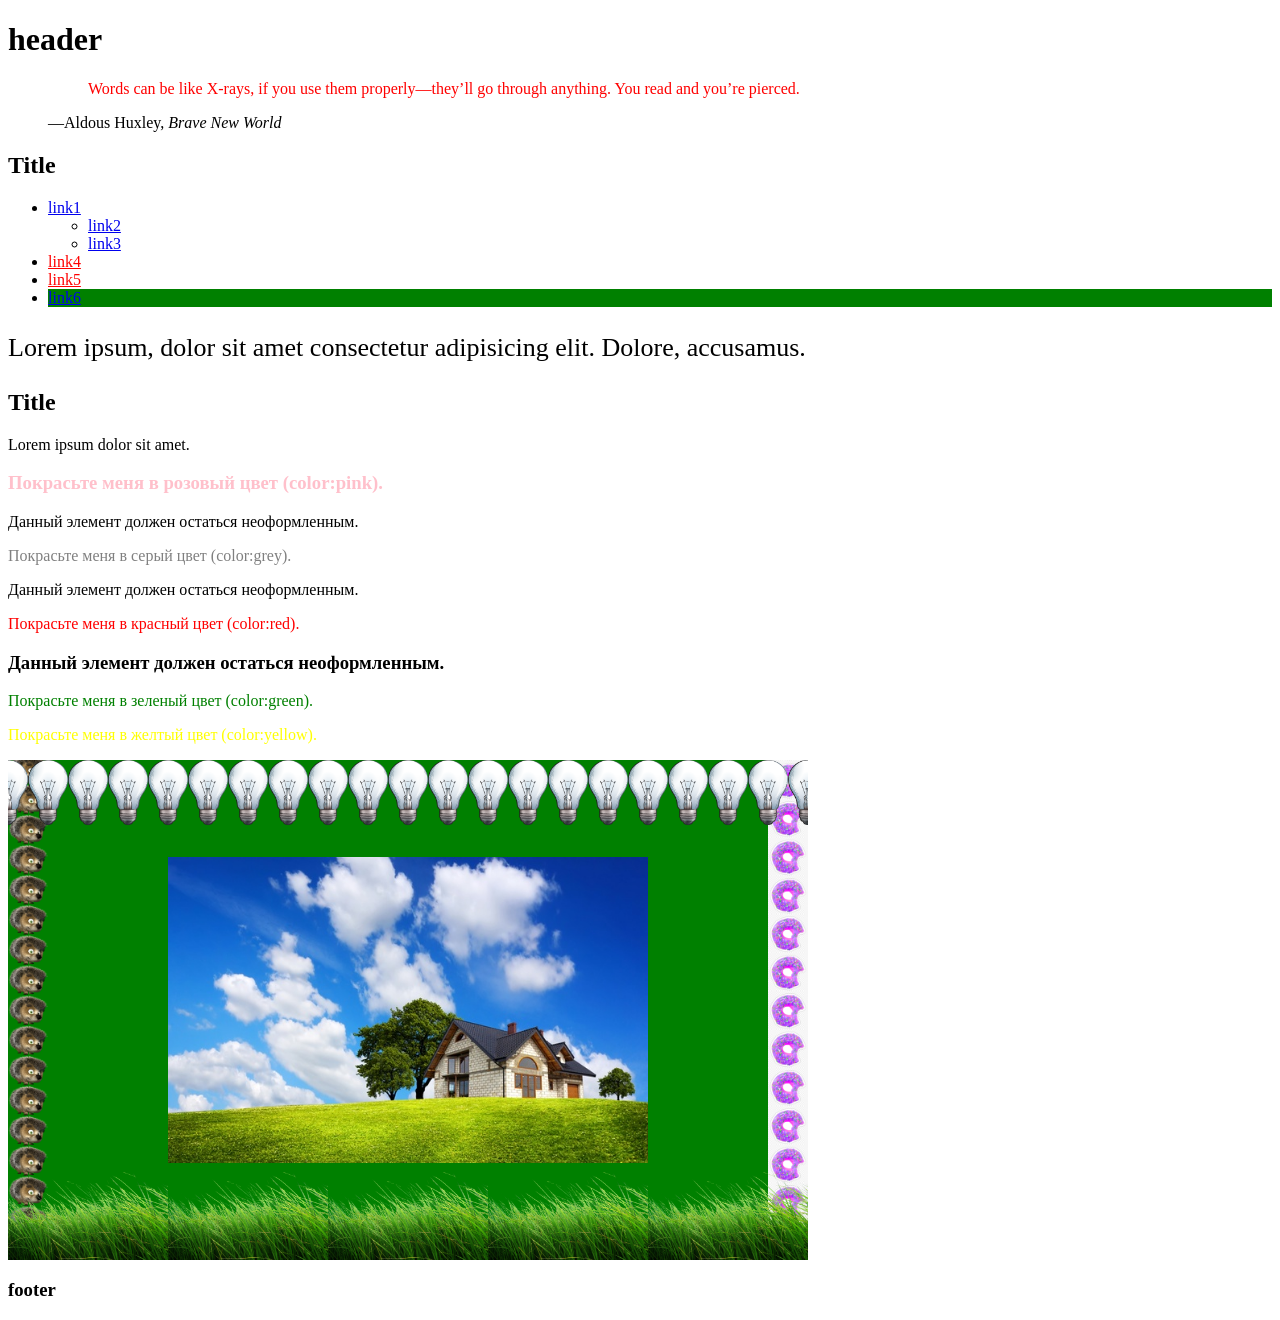
==== markup/index.html @ be4d49df "hw02" ====
<!doctype html>
<html lang="en">
<head>
    <meta charset="UTF-8">
    <meta name="viewport"
          content="width=device-width, initial-scale=1.0">
    <meta http-equiv="X-UA-Compatible" content="ie=edge">
    <link rel="stylesheet" href="css/main.css">
    <title>Homework 02</title>
    <style>
        blockquote {
            color: blue;
        }
    </style>
</head>
<body>
<header>
    <h1>header</h1>
</header>

<main>
    <figure>
        <blockquote cite="https://www.huxley.net/bnw/four.html" style="color: red;">
            <p>Words can be like X-rays, if you use them properly—they’ll go through anything. You read and you’re
                pierced.</p>
        </blockquote>
        <figcaption>—Aldous Huxley, <cite>Brave New World</cite></figcaption>
    </figure>

    <section>
        <div class="holder">
            <!-- Поменял h1 на h2 валидатор ругался-->
            <h2>Title</h2>
            <ul class="list">
                <li>
                    <a href="#">link1</a>
                    <ul>
                        <li><a href="#">link2</a></li>
                        <li><a href="#">link3</a></li>
                    </ul>
                </li>
                <li><a href="https://www.youtube.com/">link4</a></li>
                <li><a href="https://validator.w3.org/">link5</a></li>
                <li><a href="#">link6</a></li>
            </ul>
            <p>Lorem ipsum, dolor sit amet consectetur adipisicing elit. Dolore, accusamus.</p>
            <!-- Поменял h1 на h2 валидатор ругался-->
            <h2>Title</h2>
            <p>Lorem ipsum dolor sit amet.</p>
        </div>
    </section>

    <section>
        <div class="text-box">
            <h3>Покрасьте меня в розовый цвет (color:pink).</h3>
            <p>Данный элемент должен остаться неоформленным.</p>
            <p id='greycol'>Покрасьте меня в серый цвет (color:grey).</p>
            <div>Данный элемент должен остаться неоформленным.</div>
            <div><p>Покрасьте меня в красный цвет (color:red).</p></div>
            <h3>Данный элемент должен остаться неоформленным.</h3>
            <p>Покрасьте меня в зеленый цвет (color:green).</p>
            <p class='yellow'>Покрасьте меня в желтый цвет (color:yellow).</p>
        </div>
    </section>

    <div class="bg-box"></div>
</main>

<footer>
    <h3>footer</h3>
</footer>
</body>
</html>
---- markup/css/main.css ----
blockquote {
    color: green;
}

.holder .list a[href^="https"] {
    color: red;
}

.holder .list > li:last-child {
    background-color: green;
}

.holder .list + p {
    font-size: 26px;
}

.text-box h3:first-child {
    color: pink;
}

.text-box #greycol {
    color: grey;
}

.text-box div p {
    color: red;
}

.text-box p:nth-child(7) {
    color: green;
}

.text-box .yellow {
    color: yellow;
}

.bg-box {
    width: 800px;
    height: 500px;

    background: url("../images/lamp.png") top/5% repeat-x,
    url("../images/house.jpg") center/60% no-repeat,
    url("../images/grass.png") bottom/20% repeat-x,
    url("../images/hedgehog.png") left/5% repeat-y,
    url("../images/donut.png") right/5% repeat-y, green;
}
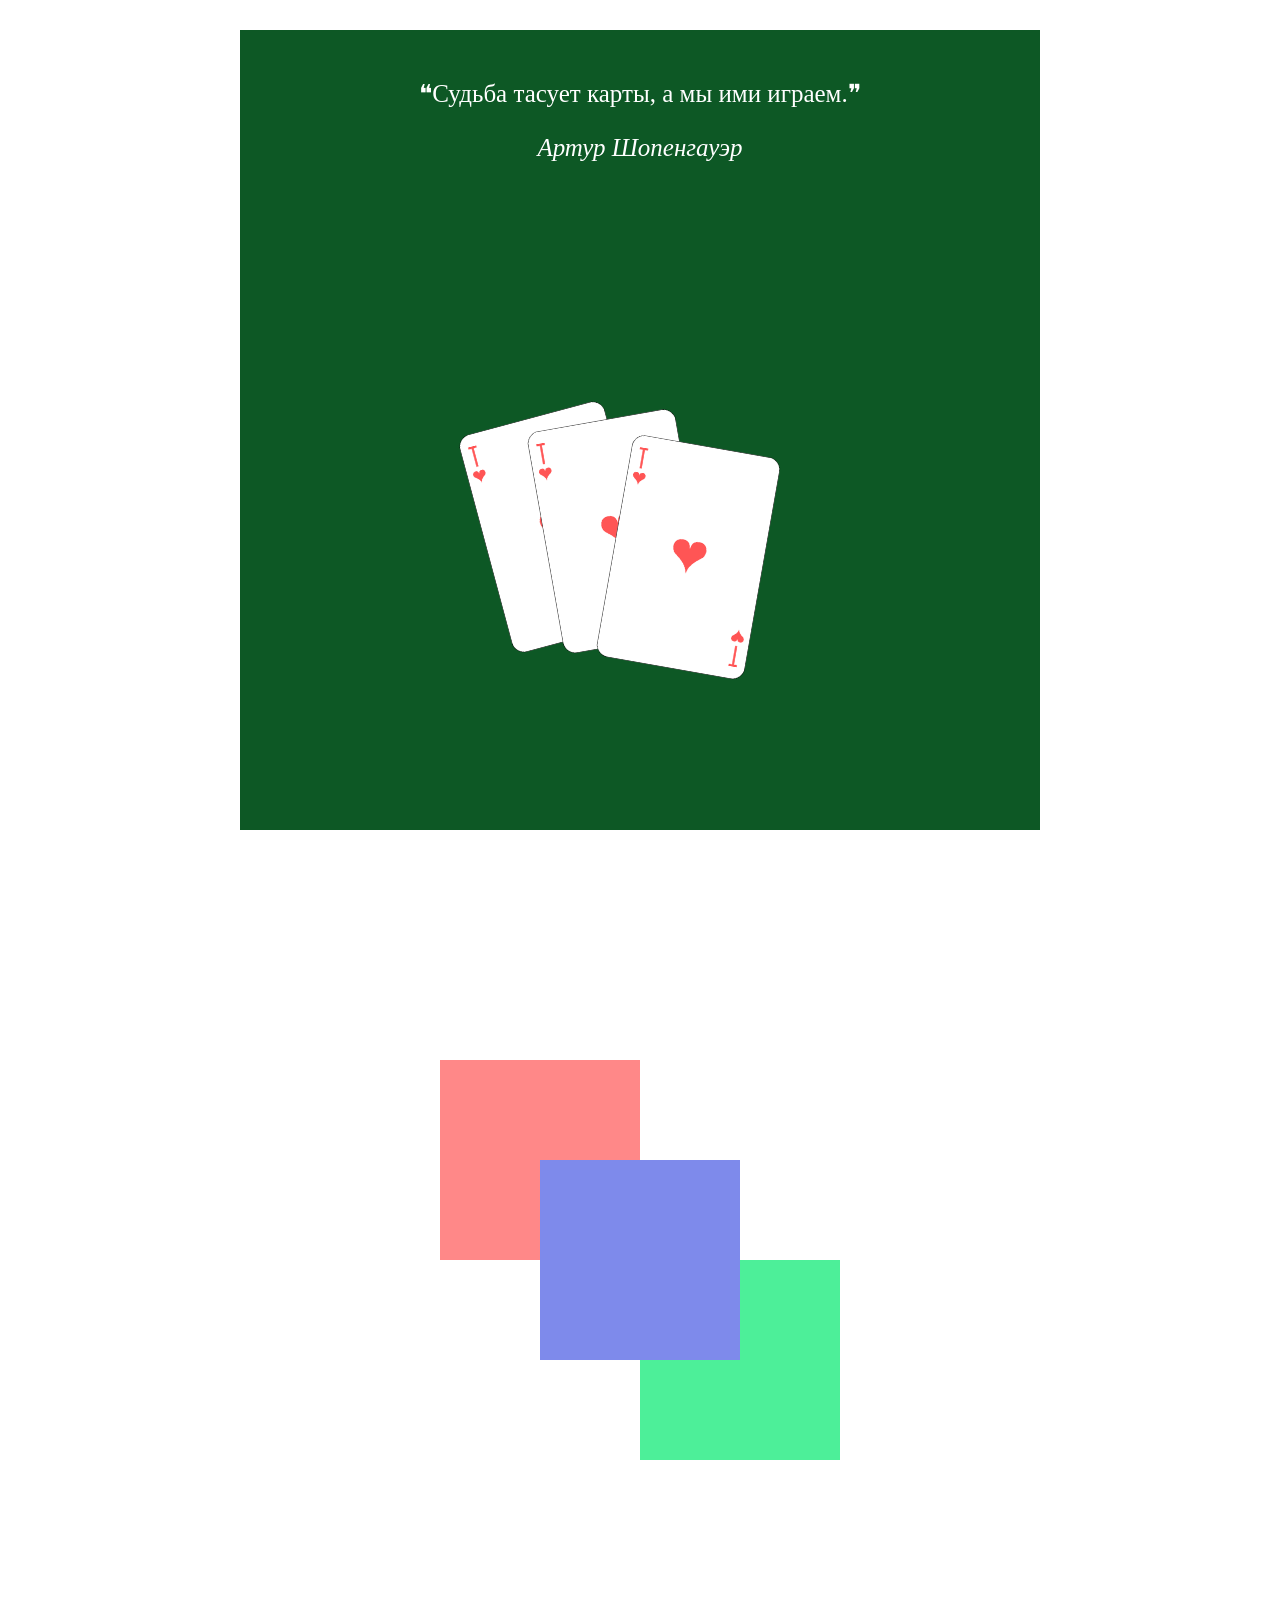
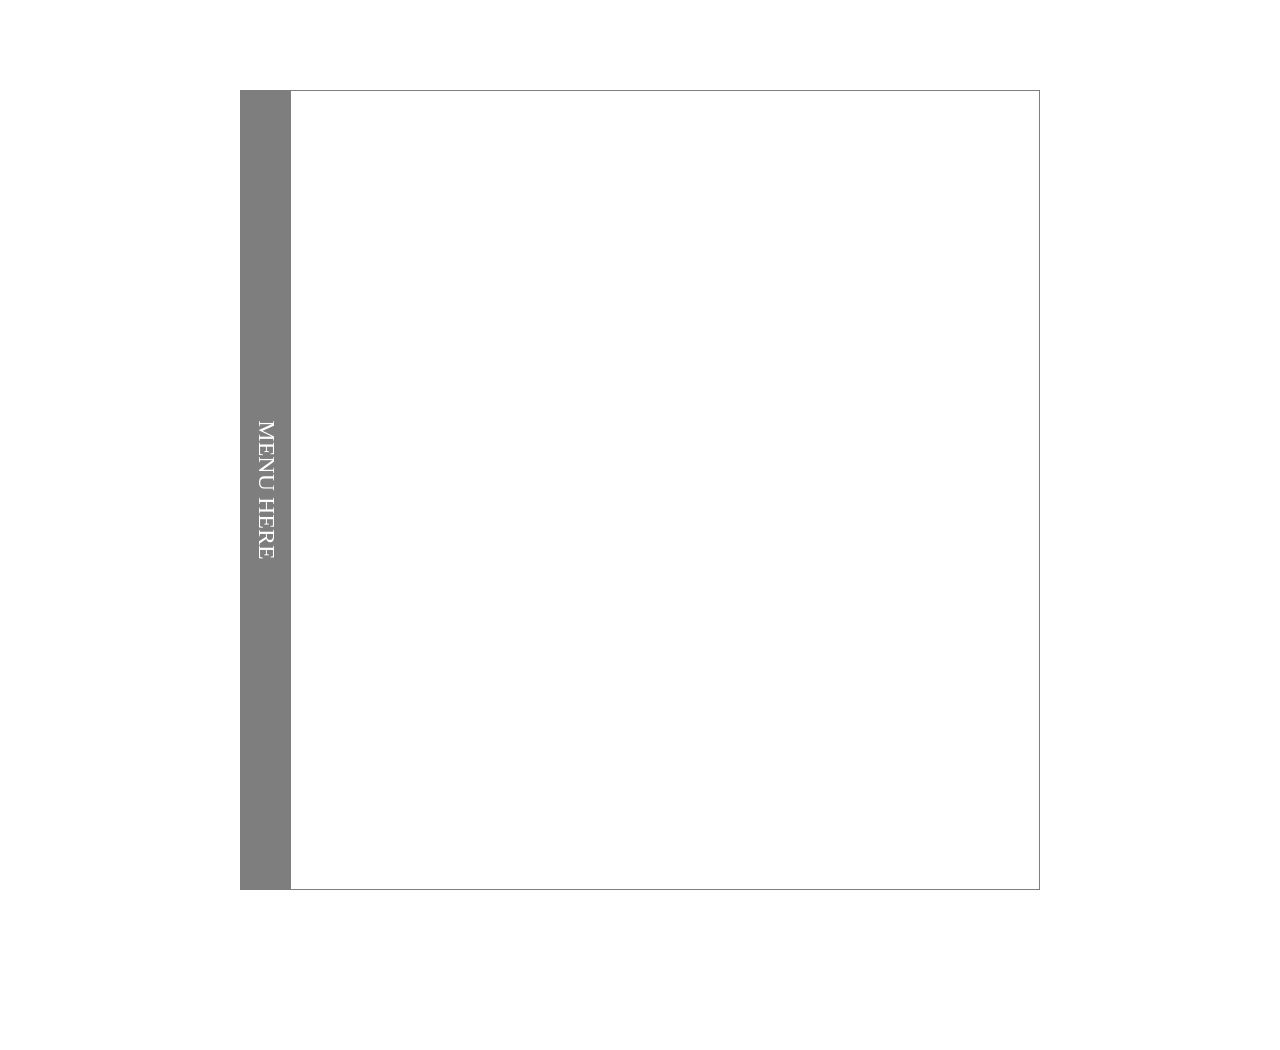
==== commit cfe04352: "hw04" ====
--- a/markup/index.html
+++ b/markup/index.html
@@ -1,73 +1,48 @@
 <!doctype html>
 <html lang="en">
-<head>
-    <meta charset="UTF-8">
-    <meta name="viewport"
-          content="width=device-width, initial-scale=1.0">
-    <meta http-equiv="X-UA-Compatible" content="ie=edge">
-    <link rel="stylesheet" href="css/main.css">
-    <title>Homework 02</title>
-    <style>
-        blockquote {
-            color: blue;
-        }
-    </style>
-</head>
-<body>
-<header>
-    <h1>header</h1>
-</header>
+    <head>
+        <meta charset="UTF-8">
+        <meta name="viewport"
+              content="width=device-width, initial-scale=1.0">
+        <meta http-equiv="X-UA-Compatible" content="ie=edge">
+        <link rel="stylesheet" href="css/main.css">
+        <title>Homework 04</title>
+    </head>
+    <body>
+        <main>
+            <div class="box-1">
+                <blockquote cite="#" class="box-1__quote">
+                    <p>&#10077;Судьба тасует карты, а мы ими играем.&#10078;</p>
+                    <cite>Артур Шопенгауэр</cite>
+                </blockquote>
 
-<main>
-    <figure>
-        <blockquote cite="https://www.huxley.net/bnw/four.html" style="color: red;">
-            <p>Words can be like X-rays, if you use them properly—they’ll go through anything. You read and you’re
-                pierced.</p>
-        </blockquote>
-        <figcaption>—Aldous Huxley, <cite>Brave New World</cite></figcaption>
-    </figure>
+                <div class="box-1__cards">
+                    <img class="box-1__card box-1__card_first" src="images/card.png" alt="card">
+                    <img class="box-1__card box-1__card_second" src="images/card.png" alt="card">
+                    <img class="box-1__card box-1__card_thirst" src="images/card.png" alt="card">
+                </div>
+            </div>
 
-    <section>
-        <div class="holder">
-            <!-- Поменял h1 на h2 валидатор ругался-->
-            <h2>Title</h2>
-            <ul class="list">
-                <li>
-                    <a href="#">link1</a>
-                    <ul>
-                        <li><a href="#">link2</a></li>
-                        <li><a href="#">link3</a></li>
+            <div class="box-2">
+                <div class="box-2__square"></div>
+            </div>
+
+            <div class="box-3">
+                <nav class="box-3__menu">
+                    <ul class="box-3__list">
+                        <li class="box-3__item"><a href="#" class="box-3__link">home</a></li>
+                        <li class="box-3__item"><a href="#" class="box-3__link">contacts</a></li>
+                        <li class="box-3__item"><a href="#" class="box-3__link">our team</a></li>
+                        <li class="box-3__item"><a href="#" class="box-3__link">about</a></li>
+                        <li class="box-3__item"><a href="#" class="box-3__link">news</a></li>
                     </ul>
-                </li>
-                <li><a href="https://www.youtube.com/">link4</a></li>
-                <li><a href="https://validator.w3.org/">link5</a></li>
-                <li><a href="#">link6</a></li>
-            </ul>
-            <p>Lorem ipsum, dolor sit amet consectetur adipisicing elit. Dolore, accusamus.</p>
-            <!-- Поменял h1 на h2 валидатор ругался-->
-            <h2>Title</h2>
-            <p>Lorem ipsum dolor sit amet.</p>
-        </div>
-    </section>
+                    <span class="box-3__label">Menu Here</span>
+                </nav>
+            </div>
 
-    <section>
-        <div class="text-box">
-            <h3>Покрасьте меня в розовый цвет (color:pink).</h3>
-            <p>Данный элемент должен остаться неоформленным.</p>
-            <p id='greycol'>Покрасьте меня в серый цвет (color:grey).</p>
-            <div>Данный элемент должен остаться неоформленным.</div>
-            <div><p>Покрасьте меня в красный цвет (color:red).</p></div>
-            <h3>Данный элемент должен остаться неоформленным.</h3>
-            <p>Покрасьте меня в зеленый цвет (color:green).</p>
-            <p class='yellow'>Покрасьте меня в желтый цвет (color:yellow).</p>
-        </div>
-    </section>
-
-    <div class="bg-box"></div>
-</main>
-
-<footer>
-    <h3>footer</h3>
-</footer>
-</body>
+            <div class="box-4">
+                <div class="box-4__square"></div>
+            </div>
+        </main>
+    </body>
 </html>
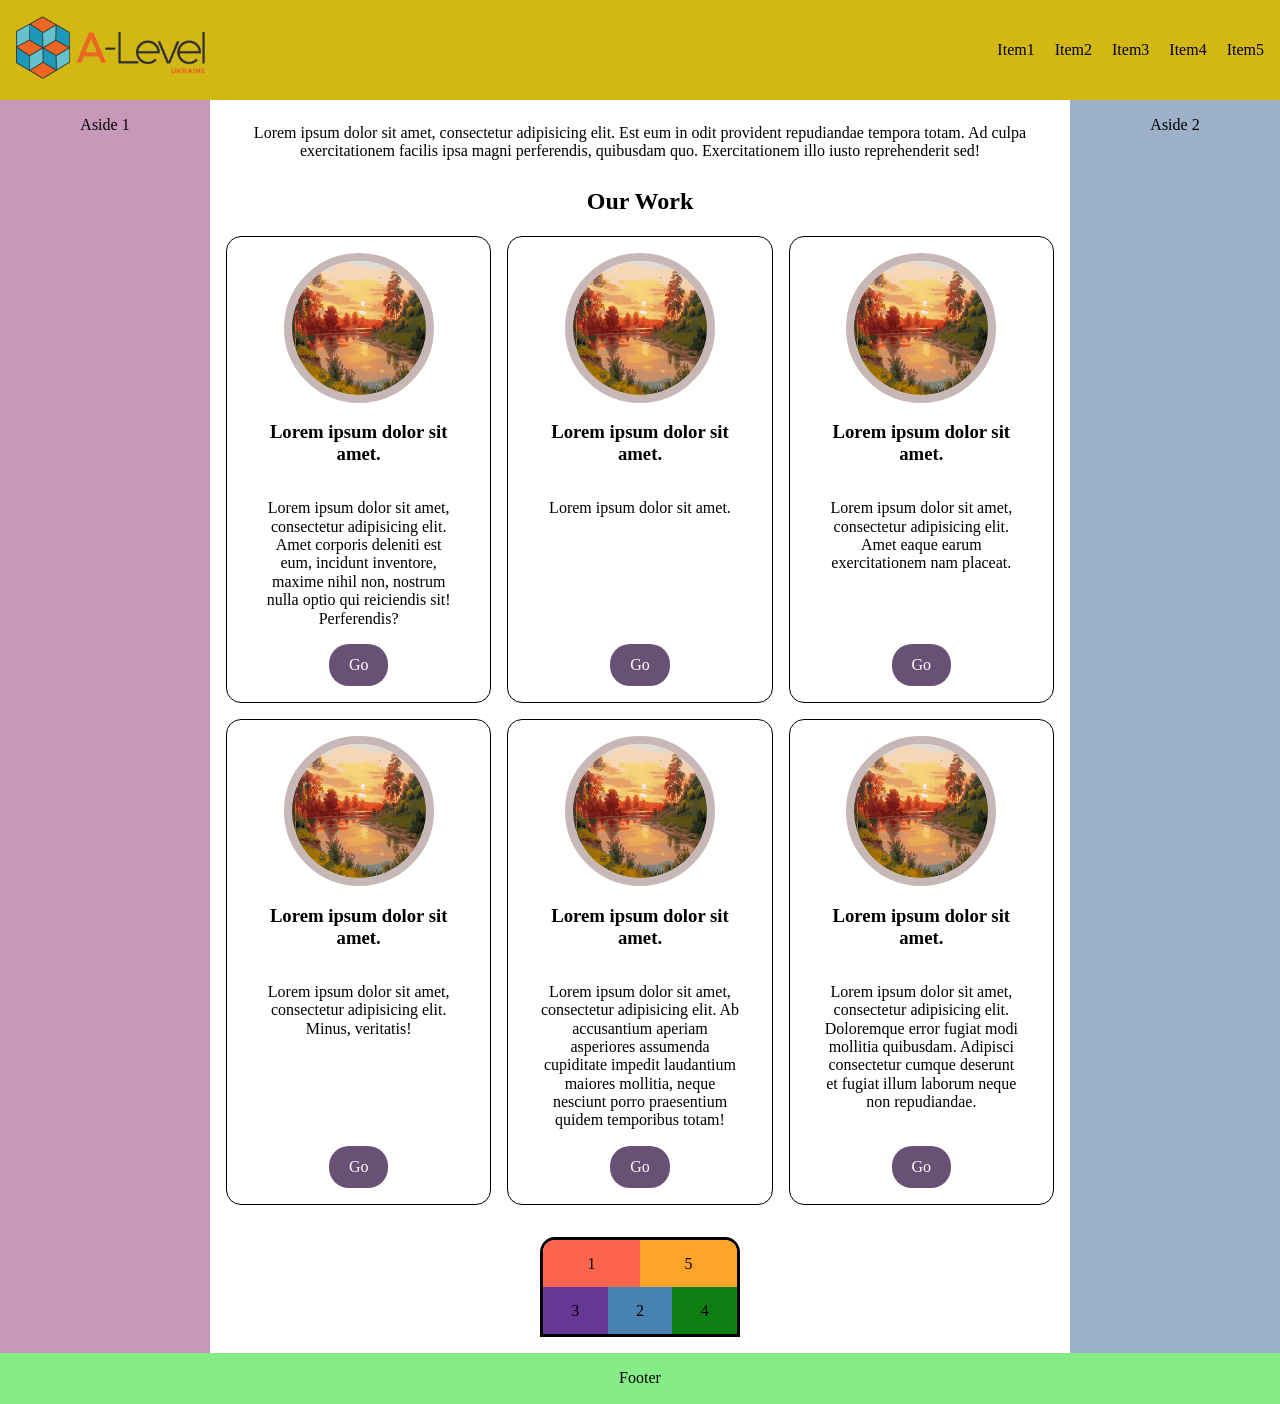
==== commit 3a553d12: "hw05" ====
--- a/markup/index.html
+++ b/markup/index.html
@@ -1,48 +1,167 @@
 <!doctype html>
-<html lang="en">
+<html lang="zxx">
     <head>
         <meta charset="UTF-8">
         <meta name="viewport"
               content="width=device-width, initial-scale=1.0">
         <meta http-equiv="X-UA-Compatible" content="ie=edge">
         <link rel="stylesheet" href="css/main.css">
-        <title>Homework 04</title>
+        <title>Homework 05</title>
     </head>
     <body>
-        <main>
-            <div class="box-1">
-                <blockquote cite="#" class="box-1__quote">
-                    <p>&#10077;Судьба тасует карты, а мы ими играем.&#10078;</p>
-                    <cite>Артур Шопенгауэр</cite>
-                </blockquote>
+        <div id="wrapper">
+            <header class="header">
+                <div class="header__logo">
+                    <a href="#">
+                        <img src="images/logo.png" alt="logo">
+                    </a>
+                </div>
 
-                <div class="box-1__cards">
-                    <img class="box-1__card box-1__card_first" src="images/card.png" alt="card">
-                    <img class="box-1__card box-1__card_second" src="images/card.png" alt="card">
-                    <img class="box-1__card box-1__card_thirst" src="images/card.png" alt="card">
+                <nav>
+                    <ul class="header__list">
+                        <li class="header__item">
+                            <a class="header__link" href="#">Item1</a>
+                        </li>
+                        <li class="header__item">
+                            <a class="header__link" href="#">Item2</a>
+                        </li>
+                        <li class="header__item">
+                            <a class="header__link" href="#">Item3</a>
+                        </li>
+                        <li class="header__item">
+                            <a class="header__link" href="#">Item4</a>
+                        </li>
+                        <li class="header__item">
+                            <a class="header__link" href="#">Item5</a>
+                        </li>
+                    </ul>
+                </nav>
+            </header>
+
+            <main class="main">
+                <div class="container">
+                    <p>
+                        Lorem ipsum dolor sit amet, consectetur adipisicing elit. Est eum in odit provident repudiandae
+                        tempora totam. Ad culpa exercitationem facilis ipsa magni perferendis, quibusdam quo.
+                        Exercitationem illo iusto reprehenderit sed!
+                    </p>
+
+                    <h2>Our Work</h2>
+                    <div class="cards">
+                        <div class="cards__item">
+                            <div class="card">
+                                <div class="card__image">
+                                    <img src="images/image-1.jpg" alt="image">
+                                </div>
+                                <h3 class="card__title">Lorem ipsum dolor sit amet.</h3>
+                                <p>
+                                    Lorem ipsum dolor sit amet, consectetur adipisicing elit. Amet corporis deleniti est
+                                    eum, incidunt inventore, maxime nihil non, nostrum nulla optio qui reiciendis sit!
+                                    Perferendis?
+                                </p>
+                                <div class="card__button">
+                                    <a class="button" href="#">Go</a>
+                                </div>
+                            </div>
+                        </div>
+                        <div class="cards__item">
+                            <div class="card">
+                                <div class="card__image">
+                                    <img src="images/image-1.jpg" alt="image">
+                                </div>
+                                <h3 class="card__title">Lorem ipsum dolor sit amet.</h3>
+                                <p>Lorem ipsum dolor sit amet.</p>
+                                <div class="card__button">
+                                    <a class="button" href="#">Go</a>
+                                </div>
+                            </div>
+                        </div>
+                        <div class="cards__item">
+                            <div class="card">
+                                <div class="card__image">
+                                    <img src="images/image-1.jpg" alt="image">
+                                </div>
+                                <h3 class="card__title">Lorem ipsum dolor sit amet.</h3>
+                                <p>
+                                    Lorem ipsum dolor sit amet, consectetur adipisicing elit. Amet eaque earum
+                                    exercitationem nam placeat.
+                                </p>
+                                <div class="card__button">
+                                    <a class="button" href="#">Go</a>
+                                </div>
+                            </div>
+                        </div>
+                        <div class="cards__item">
+                            <div class="card">
+                                <div class="card__image">
+                                    <img src="images/image-1.jpg" alt="image">
+                                </div>
+                                <h3 class="card__title">Lorem ipsum dolor sit amet.</h3>
+                                <p>
+                                    Lorem ipsum dolor sit amet, consectetur adipisicing elit. Minus, veritatis!
+                                </p>
+                                <div class="card__button">
+                                    <a class="button" href="#">Go</a>
+                                </div>
+                            </div>
+                        </div>
+                        <div class="cards__item">
+                            <div class="card">
+                                <div class="card__image">
+                                    <img src="images/image-1.jpg" alt="image">
+                                </div>
+                                <h3 class="card__title">Lorem ipsum dolor sit amet.</h3>
+                                <p>
+                                    Lorem ipsum dolor sit amet, consectetur adipisicing elit. Ab accusantium aperiam
+                                    asperiores assumenda cupiditate impedit laudantium maiores mollitia, neque nesciunt
+                                    porro praesentium quidem temporibus totam!
+                                </p>
+                                <div class="card__button">
+                                    <a class="button" href="#">Go</a>
+                                </div>
+                            </div>
+                        </div>
+                        <div class="cards__item">
+                            <div class="card">
+                                <div class="card__image">
+                                    <img src="images/image-1.jpg" alt="image">
+                                </div>
+                                <h3>Lorem ipsum dolor sit amet.</h3>
+                                <p>
+                                    Lorem ipsum dolor sit amet, consectetur adipisicing elit. Doloremque error fugiat
+                                    modi mollitia quibusdam. Adipisci consectetur cumque deserunt et fugiat illum
+                                    laborum neque non repudiandae.
+                                </p>
+                                <div class="card__button">
+                                    <a class="button" href="#">Go</a>
+                                </div>
+                            </div>
+                        </div>
+                    </div>
+
+                    <section class="color-box">
+                        <h3>Task 2</h3>
+                        <div class="holder">
+                            <div class="item">1</div>
+                            <div class="item">2</div>
+                            <div class="item">3</div>
+                            <div class="item">4</div>
+                            <div class="item">5</div>
+                        </div>
+                    </section>
                 </div>
-            </div>
 
-            <div class="box-2">
-                <div class="box-2__square"></div>
-            </div>
+                <aside class="sidebar sidebar_left">
+                    <p>Aside 1</p>
+                </aside>
+                <aside class="sidebar sidebar_right">
+                    <p>Aside 2</p>
+                </aside>
+            </main>
 
-            <div class="box-3">
-                <nav class="box-3__menu">
-                    <ul class="box-3__list">
-                        <li class="box-3__item"><a href="#" class="box-3__link">home</a></li>
-                        <li class="box-3__item"><a href="#" class="box-3__link">contacts</a></li>
-                        <li class="box-3__item"><a href="#" class="box-3__link">our team</a></li>
-                        <li class="box-3__item"><a href="#" class="box-3__link">about</a></li>
-                        <li class="box-3__item"><a href="#" class="box-3__link">news</a></li>
-                    </ul>
-                    <span class="box-3__label">Menu Here</span>
-                </nav>
-            </div>
-
-            <div class="box-4">
-                <div class="box-4__square"></div>
-            </div>
-        </main>
+            <footer class="footer">
+                Footer
+            </footer>
+        </div>
     </body>
 </html>
--- a/markup/css/main.css
+++ b/markup/css/main.css
@@ -0,0 +1,529 @@
+.header__list {
+  list-style: none;
+  margin: 0;
+  padding: 0;
+}
+
+.footer, .color-box .holder .item, .color-box, .card__image {
+  display: flex;
+  justify-content: center;
+  align-items: center;
+}
+
+*,
+*:before,
+*:after {
+  box-sizing: border-box;
+}
+
+/*! normalize.css v8.0.1 | MIT License | github.com/necolas/normalize.css */
+/* Document
+   ========================================================================== */
+/**
+ * 1. Correct the line height in all browsers.
+ * 2. Prevent adjustments of font size after orientation changes in iOS.
+ */
+html {
+  line-height: 1.15;
+  /* 1 */
+  -webkit-text-size-adjust: 100%;
+  /* 2 */
+}
+
+/* Sections
+   ========================================================================== */
+/**
+ * Remove the margin in all browsers.
+ */
+body {
+  margin: 0;
+}
+
+/**
+ * Render the `main` element consistently in IE.
+ */
+main {
+  display: block;
+}
+
+/**
+ * Correct the font size and margin on `h1` elements within `section` and
+ * `article` contexts in Chrome, Firefox, and Safari.
+ */
+h1 {
+  font-size: 2em;
+  margin: 0.67em 0;
+}
+
+/* Grouping content
+   ========================================================================== */
+/**
+ * 1. Add the correct box sizing in Firefox.
+ * 2. Show the overflow in Edge and IE.
+ */
+hr {
+  box-sizing: content-box;
+  /* 1 */
+  height: 0;
+  /* 1 */
+  overflow: visible;
+  /* 2 */
+}
+
+/**
+ * 1. Correct the inheritance and scaling of font size in all browsers.
+ * 2. Correct the odd `em` font sizing in all browsers.
+ */
+pre {
+  font-family: monospace, monospace;
+  /* 1 */
+  font-size: 1em;
+  /* 2 */
+}
+
+/* Text-level semantics
+   ========================================================================== */
+/**
+ * Remove the gray background on active links in IE 10.
+ */
+a {
+  background-color: transparent;
+}
+
+/**
+ * 1. Remove the bottom border in Chrome 57-
+ * 2. Add the correct text decoration in Chrome, Edge, IE, Opera, and Safari.
+ */
+abbr[title] {
+  border-bottom: none;
+  /* 1 */
+  text-decoration: underline;
+  /* 2 */
+  text-decoration: underline dotted;
+  /* 2 */
+}
+
+/**
+ * Add the correct font weight in Chrome, Edge, and Safari.
+ */
+b,
+strong {
+  font-weight: bolder;
+}
+
+/**
+ * 1. Correct the inheritance and scaling of font size in all browsers.
+ * 2. Correct the odd `em` font sizing in all browsers.
+ */
+code,
+kbd,
+samp {
+  font-family: monospace, monospace;
+  /* 1 */
+  font-size: 1em;
+  /* 2 */
+}
+
+/**
+ * Add the correct font size in all browsers.
+ */
+small {
+  font-size: 80%;
+}
+
+/**
+ * Prevent `sub` and `sup` elements from affecting the line height in
+ * all browsers.
+ */
+sub,
+sup {
+  font-size: 75%;
+  line-height: 0;
+  position: relative;
+  vertical-align: baseline;
+}
+
+sub {
+  bottom: -0.25em;
+}
+
+sup {
+  top: -0.5em;
+}
+
+/* Embedded content
+   ========================================================================== */
+/**
+ * Remove the border on images inside links in IE 10.
+ */
+img {
+  border-style: none;
+}
+
+/* Forms
+   ========================================================================== */
+/**
+ * 1. Change the font styles in all browsers.
+ * 2. Remove the margin in Firefox and Safari.
+ */
+button,
+input,
+optgroup,
+select,
+textarea {
+  font-family: inherit;
+  /* 1 */
+  font-size: 100%;
+  /* 1 */
+  line-height: 1.15;
+  /* 1 */
+  margin: 0;
+  /* 2 */
+}
+
+/**
+ * Show the overflow in IE.
+ * 1. Show the overflow in Edge.
+ */
+button,
+input {
+  /* 1 */
+  overflow: visible;
+}
+
+/**
+ * Remove the inheritance of text transform in Edge, Firefox, and IE.
+ * 1. Remove the inheritance of text transform in Firefox.
+ */
+button,
+select {
+  /* 1 */
+  text-transform: none;
+}
+
+/**
+ * Correct the inability to style clickable types in iOS and Safari.
+ */
+button,
+[type=button],
+[type=reset],
+[type=submit] {
+  -webkit-appearance: button;
+}
+
+/**
+ * Remove the inner border and padding in Firefox.
+ */
+button::-moz-focus-inner,
+[type=button]::-moz-focus-inner,
+[type=reset]::-moz-focus-inner,
+[type=submit]::-moz-focus-inner {
+  border-style: none;
+  padding: 0;
+}
+
+/**
+ * Restore the focus styles unset by the previous rule.
+ */
+button:-moz-focusring,
+[type=button]:-moz-focusring,
+[type=reset]:-moz-focusring,
+[type=submit]:-moz-focusring {
+  outline: 1px dotted ButtonText;
+}
+
+/**
+ * Correct the padding in Firefox.
+ */
+fieldset {
+  padding: 0.35em 0.75em 0.625em;
+}
+
+/**
+ * 1. Correct the text wrapping in Edge and IE.
+ * 2. Correct the color inheritance from `fieldset` elements in IE.
+ * 3. Remove the padding so developers are not caught out when they zero out
+ *    `fieldset` elements in all browsers.
+ */
+legend {
+  box-sizing: border-box;
+  /* 1 */
+  color: inherit;
+  /* 2 */
+  display: table;
+  /* 1 */
+  max-width: 100%;
+  /* 1 */
+  padding: 0;
+  /* 3 */
+  white-space: normal;
+  /* 1 */
+}
+
+/**
+ * Add the correct vertical alignment in Chrome, Firefox, and Opera.
+ */
+progress {
+  vertical-align: baseline;
+}
+
+/**
+ * Remove the default vertical scrollbar in IE 10+.
+ */
+textarea {
+  overflow: auto;
+}
+
+/**
+ * 1. Add the correct box sizing in IE 10.
+ * 2. Remove the padding in IE 10.
+ */
+[type=checkbox],
+[type=radio] {
+  box-sizing: border-box;
+  /* 1 */
+  padding: 0;
+  /* 2 */
+}
+
+/**
+ * Correct the cursor style of increment and decrement buttons in Chrome.
+ */
+[type=number]::-webkit-inner-spin-button,
+[type=number]::-webkit-outer-spin-button {
+  height: auto;
+}
+
+/**
+ * 1. Correct the odd appearance in Chrome and Safari.
+ * 2. Correct the outline style in Safari.
+ */
+[type=search] {
+  -webkit-appearance: textfield;
+  /* 1 */
+  outline-offset: -2px;
+  /* 2 */
+}
+
+/**
+ * Remove the inner padding in Chrome and Safari on macOS.
+ */
+[type=search]::-webkit-search-decoration {
+  -webkit-appearance: none;
+}
+
+/**
+ * 1. Correct the inability to style clickable types in iOS and Safari.
+ * 2. Change font properties to `inherit` in Safari.
+ */
+::-webkit-file-upload-button {
+  -webkit-appearance: button;
+  /* 1 */
+  font: inherit;
+  /* 2 */
+}
+
+/* Interactive
+   ========================================================================== */
+/*
+ * Add the correct display in Edge, IE 10+, and Firefox.
+ */
+details {
+  display: block;
+}
+
+/*
+ * Add the correct display in all browsers.
+ */
+summary {
+  display: list-item;
+}
+
+/* Misc
+   ========================================================================== */
+/**
+ * Add the correct display in IE 10+.
+ */
+template {
+  display: none;
+}
+
+/**
+ * Add the correct display in IE 10.
+ */
+[hidden] {
+  display: none;
+}
+
+.button {
+  display: inline-block;
+  padding: 12px 20px;
+  border-radius: 20px;
+  border: 0;
+  background-color: #685174;
+  color: #fff;
+  cursor: pointer;
+  transition: 400ms;
+  text-decoration: none;
+}
+.button:hover {
+  background-color: #9668a8;
+}
+
+html,
+body {
+  min-height: 100vh;
+}
+
+.container {
+  padding: 0 16px;
+  text-align: center;
+  order: 2;
+}
+.container > p {
+  padding: 8px;
+}
+
+img {
+  max-width: 100%;
+  height: auto;
+}
+
+#wrapper {
+  overflow: hidden;
+  display: flex;
+  flex-direction: column;
+  min-height: 100vh;
+}
+
+.main {
+  display: flex;
+  flex: 1 1 auto;
+}
+
+.header {
+  display: flex;
+  justify-content: space-between;
+  align-items: center;
+  background-color: #d3b714;
+  padding: 16px;
+  margin-right: -10px;
+}
+.header__logo {
+  flex-basis: 15%;
+}
+.header__list {
+  display: flex;
+}
+.header__item {
+  padding: 0 10px;
+}
+.header__link {
+  text-decoration: none;
+  color: #000;
+  transition: all 400ms;
+}
+.header__link:hover {
+  color: #fff;
+  text-decoration: underline;
+}
+
+.cards {
+  display: flex;
+  flex-wrap: wrap;
+  margin: 0 -8px -16px -8px;
+}
+.cards__item {
+  flex-basis: calc(100% / 3);
+  padding: 0 8px 16px 8px;
+}
+
+.card {
+  display: flex;
+  flex-direction: column;
+  border: 1px solid #000;
+  border-radius: 15px;
+  height: 100%;
+  padding: 16px 32px;
+}
+.card__image {
+  margin: 0 auto;
+  border: 8px solid #c7b7b7;
+  border-radius: 50%;
+  overflow: hidden;
+  height: 150px;
+  width: 150px;
+}
+.card__image:hover img {
+  transform: scale(1.9);
+}
+.card__image img {
+  transition: 400ms;
+  transform: scale(1.6);
+}
+.card__button {
+  margin-top: auto;
+}
+
+.color-box > h3 {
+  display: none;
+}
+.color-box .holder {
+  min-width: 200px;
+  min-height: 100px;
+  display: flex;
+  flex-wrap: wrap;
+  border: 3px solid #000;
+  border-radius: 15px 15px 0 0;
+  overflow: hidden;
+  margin: 32px 0 16px 0;
+}
+.color-box .holder .item:first-child {
+  background-color: #fd644d;
+  flex-basis: 50%;
+  order: 1;
+}
+.color-box .holder .item:nth-child(2) {
+  background-color: #4983b2;
+  order: 4;
+  flex-basis: calc(100% / 3);
+}
+.color-box .holder .item:nth-child(3) {
+  background-color: #663797;
+  order: 3;
+  flex-basis: calc(100% / 3);
+}
+.color-box .holder .item:nth-child(4) {
+  background-color: #0e7f12;
+  order: 5;
+  flex-basis: calc(100% / 3);
+}
+.color-box .holder .item:last-child {
+  background-color: #fda429;
+  order: 2;
+  flex-basis: 50%;
+}
+
+.sidebar {
+  min-width: 210px;
+  text-align: center;
+}
+
+.sidebar_left {
+  background-color: #c798b9;
+  order: 1;
+}
+
+.sidebar_right {
+  background-color: #9cb1c7;
+  order: 3;
+}
+
+.footer {
+  width: 100%;
+  background-color: #86ec86;
+  padding: 16px;
+  margin-top: auto;
+}
+
+/*# sourceMappingURL=main.css.map */
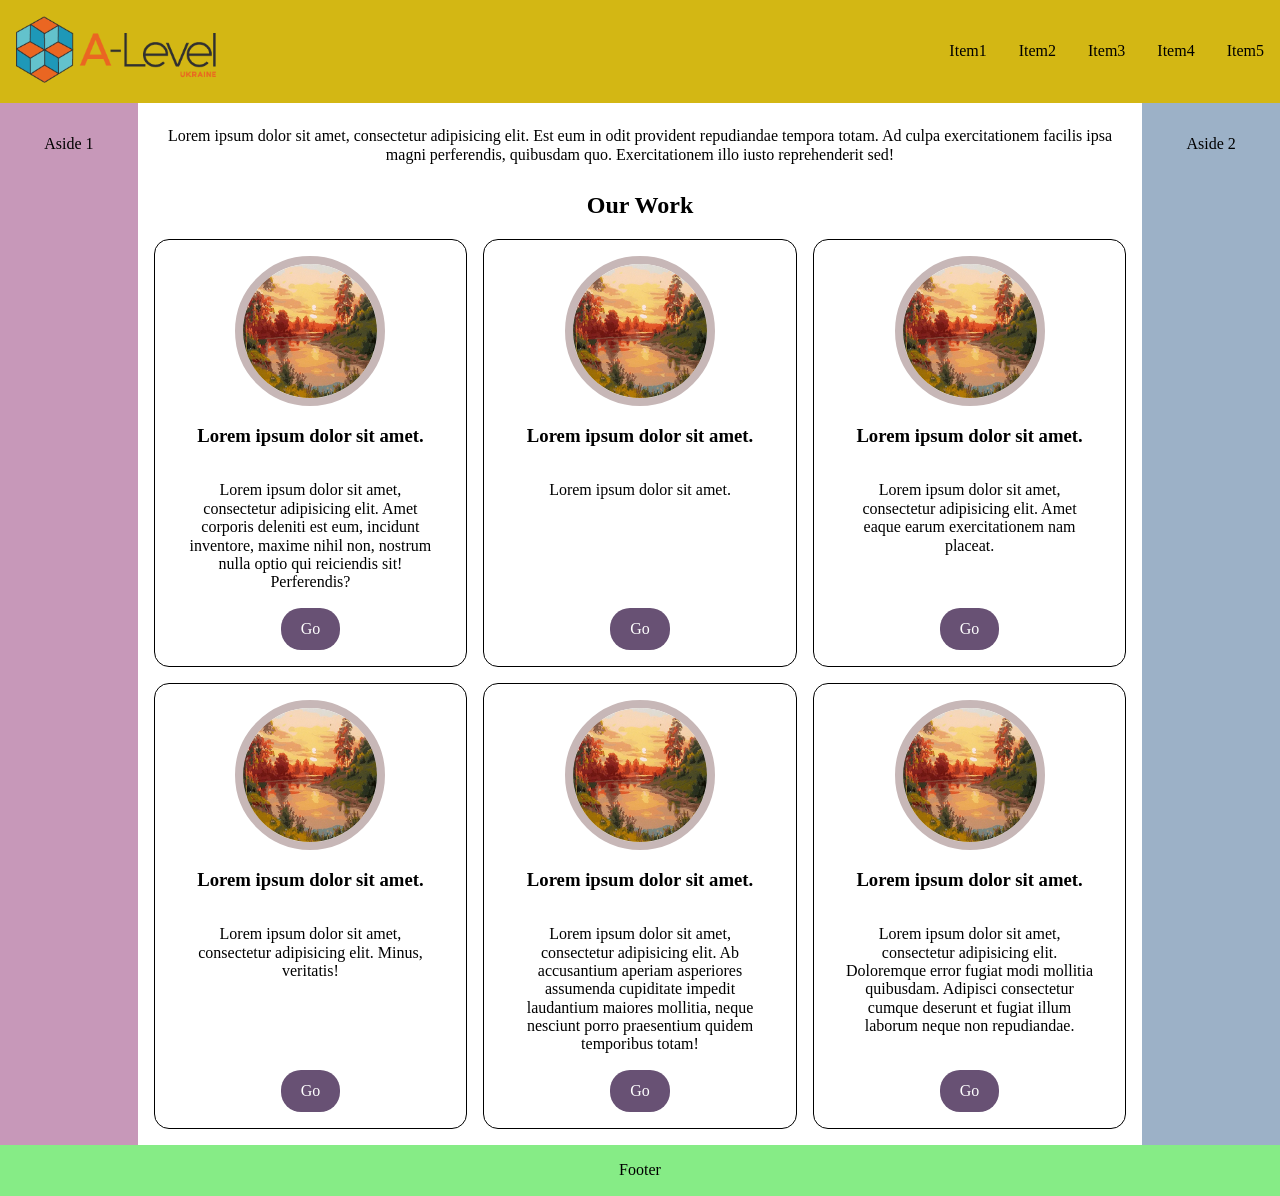
==== commit 7b7905dc: "hw06" ====
--- a/markup/index.html
+++ b/markup/index.html
@@ -6,7 +6,7 @@
               content="width=device-width, initial-scale=1.0">
         <meta http-equiv="X-UA-Compatible" content="ie=edge">
         <link rel="stylesheet" href="css/main.css">
-        <title>Homework 05</title>
+        <title>Homework 06</title>
     </head>
     <body>
         <div id="wrapper">
@@ -18,6 +18,9 @@
                 </div>
 
                 <nav>
+                    <input id="opener-checkbox" type="checkbox">
+                    <label class="header__burger" for="opener-checkbox"><span></span></label>
+
                     <ul class="header__list">
                         <li class="header__item">
                             <a class="header__link" href="#">Item1</a>
@@ -138,23 +141,12 @@
                             </div>
                         </div>
                     </div>
-
-                    <section class="color-box">
-                        <h3>Task 2</h3>
-                        <div class="holder">
-                            <div class="item">1</div>
-                            <div class="item">2</div>
-                            <div class="item">3</div>
-                            <div class="item">4</div>
-                            <div class="item">5</div>
-                        </div>
-                    </section>
                 </div>
 
-                <aside class="sidebar sidebar_left">
+                <aside class="sidebar sidebar--left">
                     <p>Aside 1</p>
                 </aside>
-                <aside class="sidebar sidebar_right">
+                <aside class="sidebar sidebar--right">
                     <p>Aside 2</p>
                 </aside>
             </main>
--- a/markup/css/main.css
+++ b/markup/css/main.css
@@ -1,10 +1,18 @@
+.header__burger:before, .header__burger:after,
+.header__burger span {
+  position: absolute;
+  top: 50%;
+  left: 50%;
+  transform: translate(-50%, -50%);
+}
+
 .header__list {
   list-style: none;
   margin: 0;
   padding: 0;
 }
 
-.footer, .color-box .holder .item, .color-box, .card__image {
+.footer, .card__image {
   display: flex;
   justify-content: center;
   align-items: center;
@@ -372,16 +380,23 @@
 
 html,
 body {
+  min-width: 320px;
+  max-width: 1920px;
+  margin: 0 auto;
   min-height: 100vh;
 }
 
 .container {
   padding: 0 16px;
   text-align: center;
-  order: 2;
 }
 .container > p {
   padding: 8px;
+}
+@media (min-width: 1200px) {
+  .container {
+    order: 2;
+  }
 }
 
 img {
@@ -396,46 +411,135 @@
   min-height: 100vh;
 }
 
-.main {
-  display: flex;
-  flex: 1 1 auto;
+@media (min-width: 1200px) {
+  .main {
+    display: flex;
+    flex: 1 1 auto;
+  }
 }
 
 .header {
   display: flex;
   justify-content: space-between;
   align-items: center;
+  padding: 16px;
   background-color: #d3b714;
-  padding: 16px;
-  margin-right: -10px;
+  position: relative;
 }
 .header__logo {
-  flex-basis: 15%;
+  width: 100px;
+}
+.header #opener-checkbox {
+  display: none;
+}
+.header #opener-checkbox:checked ~ .header__list {
+  transform: translateX(0);
+}
+.header #opener-checkbox:checked ~ .header__burger:before {
+  transform: translate(-50%, -50%) rotate(45deg);
+}
+.header #opener-checkbox:checked ~ .header__burger span {
+  opacity: 0;
+}
+.header #opener-checkbox:checked ~ .header__burger:after {
+  transform: translate(-50%, -50%) rotate(-45deg);
+}
+.header__burger {
+  display: inline-block;
+  width: 30px;
+  height: 30px;
+  position: relative;
+}
+.header__burger:before, .header__burger:after,
+.header__burger span {
+  content: "";
+  width: 100%;
+  height: 4px;
+  background-color: #000;
+  transition: 400ms;
+}
+.header__burger:before {
+  transform: translate(-50%, -15px);
+}
+.header__burger:after {
+  transform: translate(-50%, 11px);
 }
 .header__list {
-  display: flex;
+  padding: 8px 16px;
+  background-color: #685174;
+  position: absolute;
+  top: 100%;
+  left: 0;
+  right: 0;
+  transform: translateX(100%);
+  transition: 400ms;
 }
 .header__item {
-  padding: 0 10px;
+  padding: 0 0 8px 0;
+}
+.header__item:last-child {
+  padding: 0;
 }
 .header__link {
   text-decoration: none;
-  color: #000;
+  color: #fff;
   transition: all 400ms;
 }
 .header__link:hover {
   color: #fff;
   text-decoration: underline;
 }
-
-.cards {
-  display: flex;
-  flex-wrap: wrap;
-  margin: 0 -8px -16px -8px;
-}
+@media (min-width: 480px) {
+  .header {
+    padding: 16px;
+  }
+  .header__burger {
+    display: none;
+  }
+  .header__list {
+    padding: 0;
+    position: static;
+    background-color: inherit;
+    display: flex;
+    transform: translateX(0);
+  }
+  .header__link {
+    color: #000;
+  }
+  .header__item {
+    padding: 0 16px;
+  }
+  .header__item:last-child {
+    padding: 0 0 0 16px;
+  }
+}
+@media (min-width: 768px) {
+  .header__logo {
+    width: 200px;
+  }
+}
+
 .cards__item {
-  flex-basis: calc(100% / 3);
-  padding: 0 8px 16px 8px;
+  margin-bottom: 16px;
+}
+@media (min-width: 768px) {
+  .cards {
+    display: flex;
+    flex-wrap: wrap;
+    margin: 0 -8px -16px -8px;
+  }
+  .cards__item {
+    padding: 0 8px 0 8px;
+    width: 50%;
+  }
+}
+@media (min-width: 1200px) {
+  .cards {
+    margin: 0 -8px 0 -8px;
+  }
+  .cards__item {
+    flex-basis: calc(100% / 3);
+  }
 }
 
 .card {
@@ -465,58 +569,48 @@
   margin-top: auto;
 }
 
-.color-box > h3 {
-  display: none;
-}
-.color-box .holder {
-  min-width: 200px;
-  min-height: 100px;
-  display: flex;
-  flex-wrap: wrap;
-  border: 3px solid #000;
-  border-radius: 15px 15px 0 0;
-  overflow: hidden;
-  margin: 32px 0 16px 0;
-}
-.color-box .holder .item:first-child {
-  background-color: #fd644d;
-  flex-basis: 50%;
-  order: 1;
-}
-.color-box .holder .item:nth-child(2) {
-  background-color: #4983b2;
-  order: 4;
-  flex-basis: calc(100% / 3);
-}
-.color-box .holder .item:nth-child(3) {
-  background-color: #663797;
-  order: 3;
-  flex-basis: calc(100% / 3);
-}
-.color-box .holder .item:nth-child(4) {
-  background-color: #0e7f12;
-  order: 5;
-  flex-basis: calc(100% / 3);
-}
-.color-box .holder .item:last-child {
-  background-color: #fda429;
-  order: 2;
-  flex-basis: 50%;
-}
-
 .sidebar {
-  min-width: 210px;
+  padding: 16px;
   text-align: center;
 }
-
-.sidebar_left {
+.sidebar:last-child {
+  margin: 0 0 16px 0;
+}
+@media (min-width: 768px) {
+  .sidebar {
+    float: left;
+    width: 50%;
+    margin: 16px 0 0 0;
+  }
+  .sidebar:last-child {
+    margin: 16px 0 16px 0;
+  }
+}
+@media (min-width: 1200px) {
+  .sidebar {
+    margin: 0;
+  }
+  .sidebar:last-child {
+    margin: 0;
+  }
+}
+
+.sidebar--left {
   background-color: #c798b9;
-  order: 1;
-}
-
-.sidebar_right {
+}
+@media (min-width: 1200px) {
+  .sidebar--left {
+    order: 1;
+  }
+}
+
+.sidebar--right {
   background-color: #9cb1c7;
-  order: 3;
+}
+@media (min-width: 1200px) {
+  .sidebar--right {
+    order: 3;
+  }
 }
 
 .footer {
